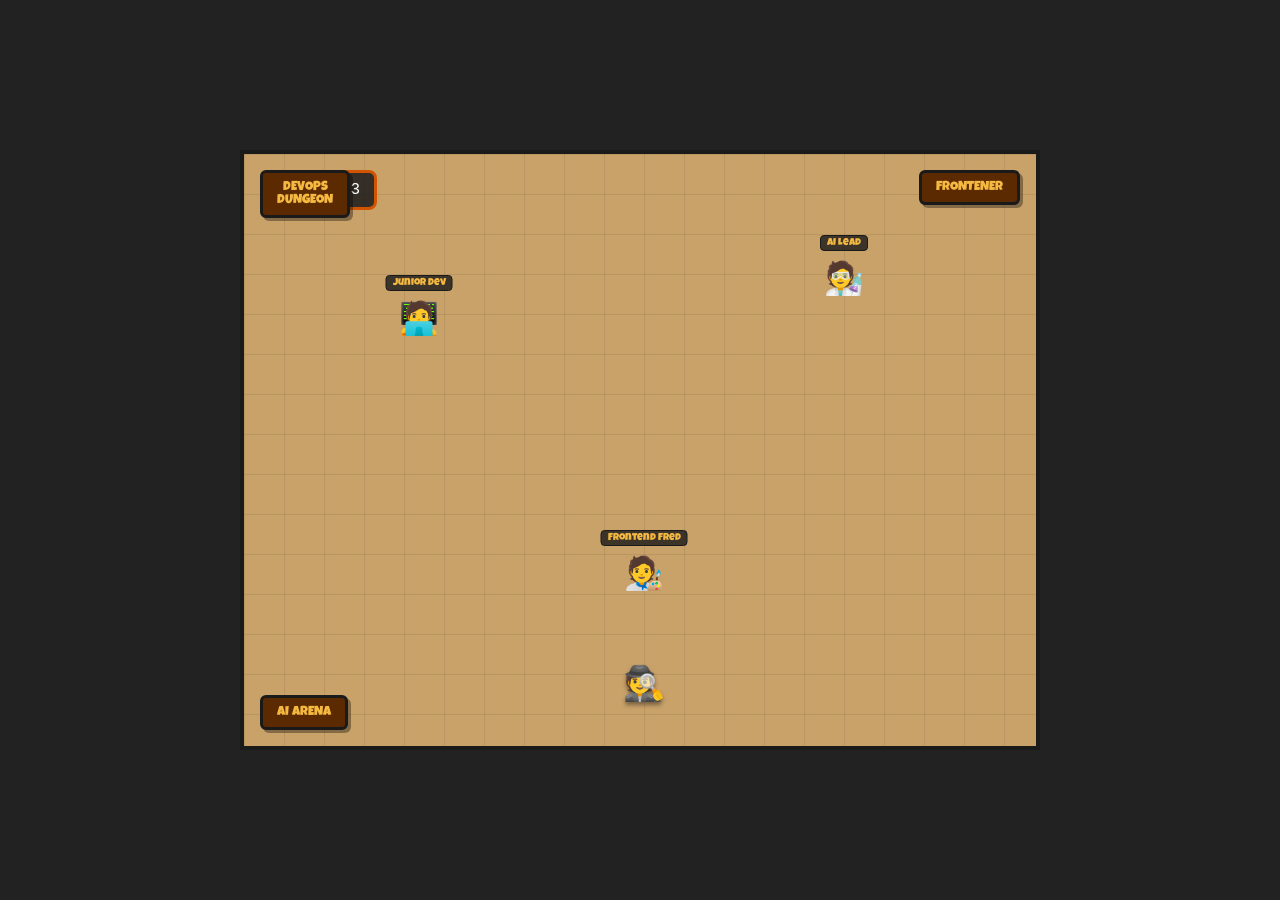
==== game-code.html @ 1d418f5d "game" ====
<!DOCTYPE html>
<html lang="en">
<head>
    <meta charset="UTF-8">
    <meta name="viewport" content="width=device-width, initial-scale=1.0">
    <meta name="robots" content="noindex, nofollow">
    <meta name="googlebot" content="noindex, nofollow">
    <title>Recruitemon - Gotta Hire 'Em All!</title>
    <!-- Using Google Fonts "Luckiest Guy" to match the title screen's game-logo look -->
    <link rel="preconnect" href="https://fonts.googleapis.com">
    <link rel="stylesheet" href="https://fonts.googleapis.com/css2?family=Luckiest+Guy&display=swap">
    <style>
        :root {
            --accent: #d35400;
            --accent-dark: #5c2a00;
            --ink: #1a1a1a;
            --cream: #fff8ec;
            --gold: #f5b942;
        }

        * {
            box-sizing: border-box;
            font-family: 'Courier New', Courier, monospace;
            user-select: none;
        }

        body {
            background-color: #222;
            color: #fff;
            display: flex;
            justify-content: center;
            align-items: center;
            min-height: 100vh;
            margin: 0;
        }

        .hidden {
            display: none !important;
        }

        .pixel-font {
            font-family: 'Luckiest Guy', 'Courier New', Courier, monospace;
        }

        /* ============================= */
        /* WORLD / OVERWORLD (Client/UI) */
        /* ============================= */
        #world-screen {
            width: 800px;
            height: 600px;
            position: relative;
            overflow: hidden;
            border: 4px solid var(--ink);
            background-color: #c9a26a;
            background-image:
                linear-gradient(rgba(0, 0, 0, 0.08) 1px, transparent 1px),
                linear-gradient(90deg, rgba(0, 0, 0, 0.08) 1px, transparent 1px);
            background-size: 40px 40px;
        }

        .booth {
            position: absolute;
            padding: 8px 14px;
            font-size: 13px;
            color: var(--gold);
            background: var(--accent-dark);
            border: 3px solid var(--ink);
            border-radius: 6px;
            text-align: center;
            box-shadow: 3px 3px 0 rgba(0, 0, 0, 0.35);
        }

        #world-hud {
            position: absolute;
            top: 16px;
            left: 16px;
            background: rgba(26, 26, 26, 0.85);
            border: 3px solid var(--accent);
            border-radius: 8px;
            padding: 8px 14px;
            font-size: 16px;
            color: #fff;
        }

        .npc {
            position: absolute;
            width: 48px;
            height: 48px;
            font-size: 32px;
            display: flex;
            align-items: center;
            justify-content: center;
            transform: translate(-50%, -50%);
            transition: opacity 0.3s ease;
        }

        .npc-label {
            position: absolute;
            top: -20px;
            left: 50%;
            transform: translateX(-50%);
            font-size: 10px;
            color: var(--gold);
            background: rgba(26, 26, 26, 0.8);
            border: 1px solid var(--ink);
            padding: 2px 6px;
            border-radius: 4px;
            white-space: nowrap;
        }

        .npc.recruited {
            opacity: 0.25;
        }

        #player {
            position: absolute;
            width: 48px;
            height: 48px;
            font-size: 34px;
            display: flex;
            align-items: center;
            justify-content: center;
            transform: translate(-50%, -50%);
            filter: drop-shadow(0 3px 2px rgba(0, 0, 0, 0.4));
        }

        #interact-prompt {
            position: absolute;
            transform: translate(-50%, -100%);
            background: var(--accent);
            color: #fff;
            border: 2px solid var(--ink);
            border-radius: 6px;
            padding: 4px 10px;
            font-size: 12px;
            white-space: nowrap;
            box-shadow: 2px 2px 0 rgba(0, 0, 0, 0.35);
        }

        /* ================================== */
        /* BATTLE / NEGOTIATION (Client/UI)   */
        /* ================================== */
        #gba-screen {
            width: 800px;
            height: 600px;
            background: linear-gradient(to bottom, #fdf1d6 0%, #fdf1d6 45%, #c9a26a 45%, #a9824f 100%);
            border: 4px solid var(--ink);
            position: relative;
            overflow: hidden;
        }

        .opponent-platform {
            position: absolute;
            top: 130px;
            right: 60px;
            width: 200px;
            height: 50px;
            background: #d9b989;
            border: 3px solid var(--accent-dark);
            border-radius: 50%;
            display: flex;
            justify-content: center;
            align-items: flex-end;
        }
        .opponent-sprite {
            font-size: 76px;
            margin-bottom: 10px;
            filter: drop-shadow(2px 4px 0px rgba(0, 0, 0, 0.2));
        }

        .player-sprite {
            position: absolute;
            bottom: 140px;
            left: 70px;
            font-size: 96px;
            transform: scaleX(-1);
            filter: drop-shadow(-2px 4px 0px rgba(0, 0, 0, 0.3));
        }

        .status-box {
            position: absolute;
            background-color: var(--cream);
            color: var(--ink);
            border: 3px solid var(--ink);
            border-radius: 8px 0px 8px 0px;
            padding: 10px 14px;
            width: 250px;
            box-shadow: 3px 3px 0px rgba(0, 0, 0, 0.35);
        }

        #opponent-status {
            top: 30px;
            left: 30px;
        }

        #player-status {
            bottom: 160px;
            right: 30px;
        }

        .status-header {
            display: flex;
            justify-content: space-between;
            font-weight: bold;
            font-size: 13px;
            margin-bottom: 4px;
        }

        .bar-label {
            font-size: 10px;
            font-weight: bold;
            margin-top: 4px;
        }

        .bar-container {
            background: #d9d0bf;
            height: 10px;
            border-radius: 5px;
            border: 1px solid var(--ink);
            overflow: hidden;
        }

        .bar-fill {
            height: 100%;
            transition: width 0.3s ease;
        }
        .skep-fill { background: #c0392b; width: 100%; }
        .hp-fill { background: #38b000; width: 100%; }
        .budget-fill { background: #0077b6; width: 100%; }

        #panel-container {
            position: absolute;
            bottom: 0;
            left: 0;
            width: 100%;
            height: 130px;
            background: var(--accent-dark);
            border-top: 4px solid var(--accent);
            display: flex;
            padding: 12px;
            gap: 12px;
        }

        #dialogue-box {
            flex: 1.2;
            background: var(--cream);
            color: var(--ink);
            border: 3px solid var(--ink);
            border-radius: 8px;
            padding: 12px;
            font-size: 16px;
            font-weight: bold;
            line-height: 1.4;
        }

        #action-matrix {
            flex: 1;
            display: grid;
            grid-template-columns: 1fr 1fr;
            grid-template-rows: 1fr 1fr;
            gap: 8px;
        }

        .gba-btn {
            border: 3px solid var(--ink);
            border-radius: 8px;
            color: #fff;
            font-family: 'Luckiest Guy', 'Courier New', Courier, monospace;
            font-weight: normal;
            letter-spacing: 0.5px;
            text-shadow: 2px 2px 0 rgba(0, 0, 0, 0.4);
            font-size: 14px;
            cursor: pointer;
            box-shadow: inset -3px -3px 0px 0px rgba(0, 0, 0, 0.3);
        }
        .gba-btn:active {
            box-shadow: inset 3px 3px 0px 0px rgba(0, 0, 0, 0.3);
        }

        .btn-homeoffice { background-color: #c0392b; }
        .btn-fruit { background-color: #f5b942; }
        .btn-coffee { background-color: #38b000; }
        .btn-recruit { background-color: var(--accent); }
    </style>
</head>
<body>

<!-- ============================= -->
<!-- WORLD / OVERWORLD (Client/UI) -->
<!-- ============================= -->
<div id="world-screen">
    <div id="world-hud" class="pixel-font">Hired: <span id="hired-count">0</span> / <span id="hired-total">3</span></div>

    <div class="booth pixel-font" style="top: 16px; left: 16px;">DEVOPS<br>DUNGEON</div>
    <div class="booth pixel-font" style="top: 16px; right: 16px;">FRONTENER</div>
    <div class="booth pixel-font" style="bottom: 16px; left: 16px;">AI ARENA</div>

    <!-- Talents (Data Layer: positions/labels defined in app state below) -->
    <div class="npc" id="npc-jr-dev" style="top: 165px; left: 175px;">
        &#129489;&#8205;&#128187;
        <span class="npc-label pixel-font">Junior Dev</span>
    </div>
    <div class="npc" id="npc-ai-lead" style="top: 125px; left: 600px;">
        &#129489;&#8205;&#128300;
        <span class="npc-label pixel-font">AI Lead</span>
    </div>
    <div class="npc" id="npc-frontend-fred" style="top: 420px; left: 400px;">
        &#129489;&#8205;&#127912;
        <span class="npc-label pixel-font">Frontend Fred</span>
    </div>

    <div id="interact-prompt" class="hidden pixel-font">Press SPACE to talk</div>

    <div id="player">&#128373;&#65039;</div>
</div>

<!-- ============================= -->
<!-- BATTLE / NEGOTIATION (Client/UI) -->
<!-- ============================= -->
<div id="gba-screen" class="hidden">
    <!-- Opponent (Top-Right) -->
    <div id="opponent-status" class="status-box">
        <div class="status-header pixel-font">
            <span id="cand-name">JUNIOR DEV</span>
            <span>&#9792; Lv.17</span>
        </div>
        <div class="bar-label">SKEPTICISM</div>
        <div class="bar-container">
            <div id="skep-bar" class="bar-fill skep-fill"></div>
        </div>
    </div>

    <div class="opponent-platform">
        <div class="opponent-sprite" id="opponent-sprite">&#129489;&#8205;&#128187;</div>
    </div>

    <!-- Recruiter (Bottom-Left) -->
    <div class="player-sprite">&#128100;&#128188;</div>

    <div id="player-status" class="status-box">
        <div class="status-header pixel-font">
            <span>RECRUITER ANNA</span>
            <span>&#9794; Lv.42</span>
        </div>
        <div class="bar-label">HP (ENERGY): <span id="hp-text">100/100</span></div>
        <div class="bar-container">
            <div id="hp-bar" class="bar-fill hp-fill"></div>
        </div>
        <div class="bar-label" style="margin-top:2px;">BUDGET: $<span id="budget-text">1000</span></div>
        <div class="bar-container">
            <div id="budget-bar" class="bar-fill budget-fill"></div>
        </div>
    </div>

    <!-- Bottom Action Controls -->
    <div id="panel-container">
        <div id="dialogue-box">
            What will<br>Recruiter Anna do?
        </div>
        <div id="action-matrix">
            <button class="gba-btn btn-homeoffice" onclick="playMove('homeoffice')">HOMEOFFICE</button>
            <button class="gba-btn btn-fruit" onclick="playMove('fruit')">FRUIT BASKET</button>
            <button class="gba-btn btn-coffee" onclick="playMove('coffee')">COFFEE</button>
            <button class="gba-btn btn-recruit" onclick="playMove('recruit')">PITCH JOB</button>
        </div>
    </div>
</div>

<script>
    // ================================
    // Data Layer: talents on the map
    // ================================
    const npcs = [
        { id: 'npc-jr-dev', name: 'Junior Dev', x: 175, y: 165, recruited: false },
        { id: 'npc-ai-lead', name: 'AI Lead', x: 600, y: 125, recruited: false },
        { id: 'npc-frontend-fred', name: 'Frontend Fred', x: 400, y: 420, recruited: false },
    ];
    let hiredCount = 0;
    document.getElementById('hired-total').textContent = npcs.length;

    // ================================
    // Logic/Middleware: overworld movement
    // ================================
    const WORLD_W = 800;
    const WORLD_H = 600;
    const PLAYER_HALF = 24;
    const SPEED = 4;
    const INTERACT_RANGE = 60;

    const worldScreen = document.getElementById('world-screen');
    const gbaScreen = document.getElementById('gba-screen');
    const playerEl = document.getElementById('player');
    const promptEl = document.getElementById('interact-prompt');

    const player = { x: WORLD_W / 2, y: WORLD_H - 70 };
    const keys = new Set();
    let currentTarget = null;
    let inBattle = false;

    const MOVE_KEYS = ['w', 'a', 's', 'd', 'arrowup', 'arrowdown', 'arrowleft', 'arrowright', ' '];

    window.addEventListener('keydown', (e) => {
        const key = e.key.toLowerCase();
        if (MOVE_KEYS.includes(key)) e.preventDefault();
        if (inBattle) return;

        if (key === ' ') {
            if (currentTarget) startBattle(currentTarget);
            return;
        }
        keys.add(key);
    });

    window.addEventListener('keyup', (e) => {
        keys.delete(e.key.toLowerCase());
    });

    function findNearbyNpc() {
        let closest = null;
        let closestDist = INTERACT_RANGE;
        for (const npc of npcs) {
            if (npc.recruited) continue;
            const dist = Math.hypot(player.x - npc.x, player.y - npc.y);
            if (dist < closestDist) {
                closest = npc;
                closestDist = dist;
            }
        }
        return closest;
    }

    function updateWorld() {
        if (!inBattle) {
            let dx = 0;
            let dy = 0;
            if (keys.has('w') || keys.has('arrowup')) dy -= 1;
            if (keys.has('s') || keys.has('arrowdown')) dy += 1;
            if (keys.has('a') || keys.has('arrowleft')) dx -= 1;
            if (keys.has('d') || keys.has('arrowright')) dx += 1;

            if (dx !== 0 || dy !== 0) {
                const len = Math.hypot(dx, dy);
                player.x += (dx / len) * SPEED;
                player.y += (dy / len) * SPEED;
                player.x = Math.max(PLAYER_HALF, Math.min(WORLD_W - PLAYER_HALF, player.x));
                player.y = Math.max(PLAYER_HALF, Math.min(WORLD_H - PLAYER_HALF, player.y));
            }

            playerEl.style.left = player.x + 'px';
            playerEl.style.top = player.y + 'px';

            currentTarget = findNearbyNpc();
            if (currentTarget) {
                promptEl.classList.remove('hidden');
                promptEl.style.left = currentTarget.x + 'px';
                promptEl.style.top = (currentTarget.y - 28) + 'px';
            } else {
                promptEl.classList.add('hidden');
            }
        }

        requestAnimationFrame(updateWorld);
    }
    requestAnimationFrame(updateWorld);

    // ================================
    // Logic/Middleware: negotiation ("battle") screen
    // ================================
    const state = {
        energy: 100,
        budget: 1000,
        skepticism: 100
    };
    let activeNpc = null;

    function startBattle(npc) {
        inBattle = true;
        activeNpc = npc;
        state.energy = 100;
        state.budget = 1000;
        state.skepticism = 100;

        document.getElementById('cand-name').textContent = npc.name.toUpperCase();
        document.getElementById('dialogue-box').innerHTML = `${npc.name} looks interested...<br>What will Recruiter Anna do?`;
        updateUI();

        worldScreen.classList.add('hidden');
        gbaScreen.classList.remove('hidden');
    }

    function endBattle(recruited) {
        inBattle = false;
        if (recruited && activeNpc) {
            activeNpc.recruited = true;
            document.getElementById(activeNpc.id).classList.add('recruited');
            hiredCount += 1;
            document.getElementById('hired-count').textContent = hiredCount;
        }
        activeNpc = null;
        currentTarget = null;
        promptEl.classList.add('hidden');

        gbaScreen.classList.add('hidden');
        worldScreen.classList.remove('hidden');
    }

    function updateUI() {
        document.getElementById('skep-bar').style.width = state.skepticism + '%';
        document.getElementById('hp-bar').style.width = state.energy + '%';
        document.getElementById('hp-text').innerText = `${state.energy}/100`;
        document.getElementById('budget-bar').style.width = (state.budget / 10) + '%';
        document.getElementById('budget-text').innerText = state.budget;
    }

    function playMove(move) {
        const dialog = document.getElementById('dialogue-box');
        const name = activeNpc ? activeNpc.name : 'Junior Dev';

        if (move === 'homeoffice' && state.budget >= 100) {
            state.budget -= 100;
            state.skepticism = Math.max(0, state.skepticism - 25);
            dialog.innerHTML = "Offered Homeoffice!<br>Skepticism fell!";
        } else if (move === 'fruit' && state.budget >= 50) {
            state.budget -= 50;
            state.skepticism = Math.max(0, state.skepticism - 10);
            dialog.innerHTML = "Threw Fruit Basket!<br>Candidate confused!";
        } else if (move === 'coffee' && state.budget >= 25) {
            state.budget -= 25;
            state.energy = Math.min(100, state.energy + 20);
            dialog.innerHTML = "Drank Espresso!<br>Energy restored!";
        } else if (move === 'recruit') {
            if (state.skepticism <= 35) {
                dialog.innerHTML = `Gotcha!<br>${name} was hired!`;
                updateUI();
                setTimeout(() => endBattle(true), 1400);
                return;
            } else {
                dialog.innerHTML = "Too skeptical!<br>Lower skepticism first!";
            }
        } else {
            dialog.innerHTML = "Not enough<br>Budget remaining!";
        }

        updateUI();
    }
</script>
</body>
</html>
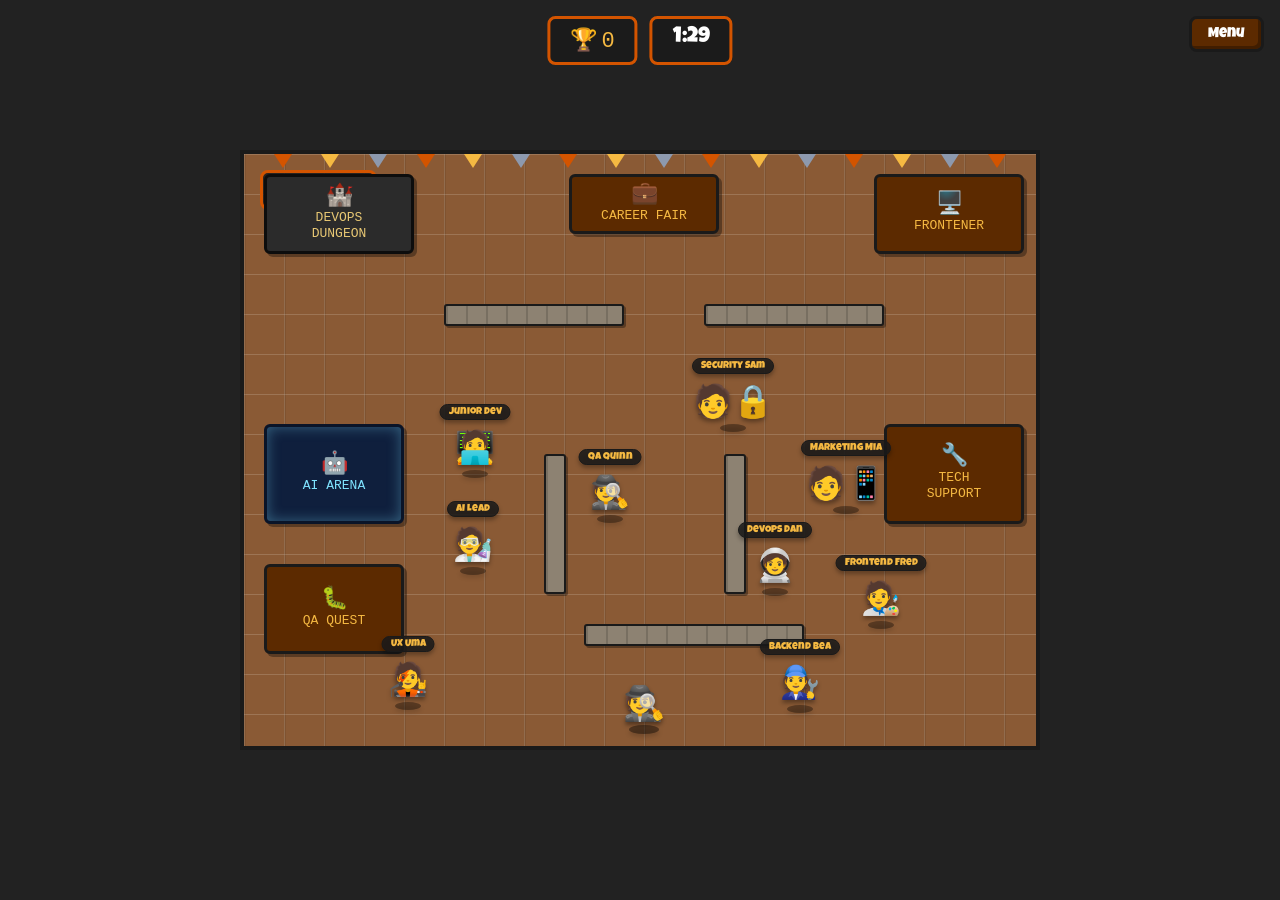
==== commit 117f04ce: "gameplay" ====
--- a/game-code.html
+++ b/game-code.html
@@ -51,17 +51,24 @@
             position: relative;
             overflow: hidden;
             border: 4px solid var(--ink);
-            background-color: #c9a26a;
+            background-color: #8a5a35;
             background-image:
-                linear-gradient(rgba(0, 0, 0, 0.08) 1px, transparent 1px),
-                linear-gradient(90deg, rgba(0, 0, 0, 0.08) 1px, transparent 1px);
-            background-size: 40px 40px;
+                repeating-linear-gradient(90deg, rgba(0, 0, 0, 0.08) 0, rgba(0, 0, 0, 0.08) 2px, transparent 2px, transparent 40px),
+                linear-gradient(rgba(255, 255, 255, 0.16) 1px, transparent 1px),
+                linear-gradient(90deg, rgba(255, 255, 255, 0.16) 1px, transparent 1px);
+            background-size: 40px 40px, 40px 40px, 40px 40px;
         }
 
         .booth {
             position: absolute;
-            padding: 8px 14px;
+            display: flex;
+            flex-direction: column;
+            align-items: center;
+            justify-content: center;
+            gap: 2px;
+            padding: 8px 10px;
             font-size: 13px;
+            line-height: 1.2;
             color: var(--gold);
             background: var(--accent-dark);
             border: 3px solid var(--ink);
@@ -69,6 +76,67 @@
             text-align: center;
             box-shadow: 3px 3px 0 rgba(0, 0, 0, 0.35);
         }
+
+        .booth .booth-icon {
+            font-size: 22px;
+            line-height: 1;
+        }
+
+        /* Themed booth palettes, echoing the reference art's distinct "zones" */
+        .booth.theme-devops {
+            background: #2b2b2b;
+            border-color: #0d0d0d;
+            color: #e8c874;
+        }
+
+        .booth.theme-ai {
+            background: #0f1f3d;
+            border-color: #0a1428;
+            color: #7fe3ff;
+            box-shadow: 3px 3px 0 rgba(0, 0, 0, 0.35), 0 0 14px rgba(127, 227, 255, 0.35) inset;
+        }
+
+        .booth.theme-frontend {
+            background: #efe6d8;
+            border-color: var(--ink);
+            color: #5c2a00;
+        }
+
+        .wall {
+            position: absolute;
+            background: #8d8272;
+            background-image: repeating-linear-gradient(
+                90deg,
+                rgba(0, 0, 0, 0.15) 0,
+                rgba(0, 0, 0, 0.15) 2px,
+                transparent 2px,
+                transparent 20px
+            );
+            border: 2px solid var(--ink);
+            border-radius: 3px;
+            box-shadow: 2px 2px 0 rgba(0, 0, 0, 0.35);
+        }
+
+        .banner-row {
+            position: absolute;
+            top: 0;
+            left: 0;
+            width: 100%;
+            height: 14px;
+            display: flex;
+            justify-content: space-evenly;
+            pointer-events: none;
+        }
+
+        .pennant {
+            width: 0;
+            height: 0;
+            border-left: 9px solid transparent;
+            border-right: 9px solid transparent;
+            border-top: 14px solid var(--accent);
+        }
+        .pennant:nth-child(3n+2) { border-top-color: var(--gold); }
+        .pennant:nth-child(3n) { border-top-color: #8d99ae; }
 
         #world-hud {
             position: absolute;
@@ -82,6 +150,87 @@
             color: #fff;
         }
 
+        .top-hud {
+            position: fixed;
+            top: 16px;
+            left: 50%;
+            transform: translateX(-50%);
+            display: flex;
+            gap: 12px;
+            z-index: 10;
+        }
+
+        .hud-badge {
+            background: rgba(26, 26, 26, 0.85);
+            border: 3px solid var(--accent);
+            border-radius: 8px;
+            padding: 8px 20px;
+            font-size: 22px;
+            color: #fff;
+            white-space: nowrap;
+        }
+
+        #score-badge {
+            color: var(--gold);
+        }
+
+        #world-timer.time-low {
+            border-color: #c0392b;
+            color: #ff8a80;
+        }
+
+        #time-up-overlay {
+            position: fixed;
+            inset: 0;
+            display: flex;
+            flex-direction: column;
+            align-items: center;
+            justify-content: center;
+            background: rgba(0, 0, 0, 0.75);
+            color: #fff;
+            text-align: center;
+            z-index: 20;
+        }
+
+        #time-up-overlay .headline {
+            font-size: 42px;
+            color: var(--gold);
+            text-shadow: 3px 3px 0 #000;
+        }
+
+        #time-up-overlay .score-line {
+            font-size: 20px;
+            margin: 16px 0 24px;
+        }
+
+        #time-up-overlay .overlay-actions {
+            display: flex;
+            gap: 14px;
+        }
+
+        #menu-btn {
+            position: fixed;
+            top: 16px;
+            right: 16px;
+            background: var(--accent-dark);
+            color: #fff;
+            border: 3px solid var(--ink);
+            border-radius: 8px;
+            padding: 8px 16px;
+            font-size: 14px;
+            cursor: pointer;
+            box-shadow: inset -3px -3px 0px 0px rgba(0, 0, 0, 0.3);
+            z-index: 10;
+        }
+        #menu-btn:active {
+            box-shadow: inset 3px 3px 0px 0px rgba(0, 0, 0, 0.3);
+        }
+
+        @keyframes idle-bob {
+            0%, 100% { transform: translate(-50%, -50%) translateY(0); }
+            50% { transform: translate(-50%, -50%) translateY(-4px); }
+        }
+
         .npc {
             position: absolute;
             width: 48px;
@@ -92,6 +241,21 @@
             justify-content: center;
             transform: translate(-50%, -50%);
             transition: opacity 0.3s ease;
+            animation: idle-bob 1.6s ease-in-out infinite;
+            filter: drop-shadow(0 3px 2px rgba(0, 0, 0, 0.35));
+        }
+
+        .npc::after {
+            content: '';
+            position: absolute;
+            bottom: -6px;
+            left: 50%;
+            width: 26px;
+            height: 8px;
+            background: rgba(0, 0, 0, 0.35);
+            border-radius: 50%;
+            transform: translateX(-50%);
+            z-index: -1;
         }
 
         .npc-label {
@@ -101,15 +265,17 @@
             transform: translateX(-50%);
             font-size: 10px;
             color: var(--gold);
-            background: rgba(26, 26, 26, 0.8);
+            background: rgba(26, 26, 26, 0.85);
             border: 1px solid var(--ink);
-            padding: 2px 6px;
-            border-radius: 4px;
+            padding: 2px 8px;
+            border-radius: 10px;
             white-space: nowrap;
         }
 
-        .npc.recruited {
+        .npc.recruited,
+        .npc.rejected {
             opacity: 0.25;
+            animation: none;
         }
 
         #player {
@@ -122,6 +288,20 @@
             justify-content: center;
             transform: translate(-50%, -50%);
             filter: drop-shadow(0 3px 2px rgba(0, 0, 0, 0.4));
+            animation: idle-bob 1.2s ease-in-out infinite;
+        }
+
+        #player::after {
+            content: '';
+            position: absolute;
+            bottom: -6px;
+            left: 50%;
+            width: 30px;
+            height: 9px;
+            background: rgba(0, 0, 0, 0.4);
+            border-radius: 50%;
+            transform: translateX(-50%);
+            z-index: -1;
         }
 
         #interact-prompt {
@@ -170,9 +350,9 @@
 
         .player-sprite {
             position: absolute;
-            bottom: 140px;
+            bottom: 220px;
             left: 70px;
-            font-size: 96px;
+            font-size: 80px;
             transform: scaleX(-1);
             filter: drop-shadow(-2px 4px 0px rgba(0, 0, 0, 0.3));
         }
@@ -194,7 +374,7 @@
         }
 
         #player-status {
-            bottom: 160px;
+            bottom: 230px;
             right: 30px;
         }
 
@@ -210,6 +390,12 @@
             font-size: 10px;
             font-weight: bold;
             margin-top: 4px;
+        }
+
+        .cand-meta {
+            font-size: 10px;
+            margin-top: 6px;
+            color: #5c2a00;
         }
 
         .bar-container {
@@ -224,7 +410,7 @@
             height: 100%;
             transition: width 0.3s ease;
         }
-        .skep-fill { background: #c0392b; width: 100%; }
+        .interest-fill { background: #2a9d8f; width: 40%; }
         .hp-fill { background: #38b000; width: 100%; }
         .budget-fill { background: #0077b6; width: 100%; }
 
@@ -233,12 +419,20 @@
             bottom: 0;
             left: 0;
             width: 100%;
-            height: 130px;
+            height: 210px;
             background: var(--accent-dark);
             border-top: 4px solid var(--accent);
             display: flex;
+            flex-direction: column;
             padding: 12px;
+            gap: 10px;
+        }
+
+        .panel-top {
+            flex: 1;
+            display: flex;
             gap: 12px;
+            min-height: 0;
         }
 
         #dialogue-box {
@@ -248,17 +442,29 @@
             border: 3px solid var(--ink);
             border-radius: 8px;
             padding: 12px;
-            font-size: 16px;
+            font-size: 15px;
             font-weight: bold;
-            line-height: 1.4;
+            line-height: 1.35;
+            overflow-y: auto;
         }
 
         #action-matrix {
             flex: 1;
             display: grid;
             grid-template-columns: 1fr 1fr;
-            grid-template-rows: 1fr 1fr;
-            gap: 8px;
+            grid-template-rows: repeat(3, 1fr);
+            gap: 6px;
+        }
+
+        .decision-row {
+            display: flex;
+            gap: 10px;
+            height: 44px;
+        }
+
+        .decision-row .gba-btn {
+            flex: 1;
+            font-size: 16px;
         }
 
         .gba-btn {
@@ -269,7 +475,7 @@
             font-weight: normal;
             letter-spacing: 0.5px;
             text-shadow: 2px 2px 0 rgba(0, 0, 0, 0.4);
-            font-size: 14px;
+            font-size: 13px;
             cursor: pointer;
             box-shadow: inset -3px -3px 0px 0px rgba(0, 0, 0, 0.3);
         }
@@ -277,37 +483,43 @@
             box-shadow: inset 3px 3px 0px 0px rgba(0, 0, 0, 0.3);
         }
 
+        .gba-btn:disabled {
+            opacity: 0.4;
+            cursor: not-allowed;
+            box-shadow: none;
+        }
+
         .btn-homeoffice { background-color: #c0392b; }
         .btn-fruit { background-color: #f5b942; }
-        .btn-coffee { background-color: #38b000; }
-        .btn-recruit { background-color: var(--accent); }
+        .btn-coffee { background-color: #6d4c2f; }
+        .btn-salary { background-color: #0077b6; }
+        .btn-car { background-color: #6a4caf; grid-column: span 2; }
+        .btn-run { background-color: #555; }
+        .btn-pitch { background-color: var(--accent); }
     </style>
 </head>
 <body>
+
+<!-- Always-visible HUD, sits above whichever screen is active -->
+<div class="top-hud">
+    <div id="score-badge" class="hud-badge pixel-font">&#127942; <span id="score-value">0</span></div>
+    <div id="world-timer" class="hud-badge pixel-font">1:30</div>
+</div>
+<button id="menu-btn" class="pixel-font" onclick="location.href='index.html'">Menu</button>
 
 <!-- ============================= -->
 <!-- WORLD / OVERWORLD (Client/UI) -->
 <!-- ============================= -->
 <div id="world-screen">
-    <div id="world-hud" class="pixel-font">Hired: <span id="hired-count">0</span> / <span id="hired-total">3</span></div>
-
-    <div class="booth pixel-font" style="top: 16px; left: 16px;">DEVOPS<br>DUNGEON</div>
-    <div class="booth pixel-font" style="top: 16px; right: 16px;">FRONTENER</div>
-    <div class="booth pixel-font" style="bottom: 16px; left: 16px;">AI ARENA</div>
-
-    <!-- Talents (Data Layer: positions/labels defined in app state below) -->
-    <div class="npc" id="npc-jr-dev" style="top: 165px; left: 175px;">
-        &#129489;&#8205;&#128187;
-        <span class="npc-label pixel-font">Junior Dev</span>
-    </div>
-    <div class="npc" id="npc-ai-lead" style="top: 125px; left: 600px;">
-        &#129489;&#8205;&#128300;
-        <span class="npc-label pixel-font">AI Lead</span>
-    </div>
-    <div class="npc" id="npc-frontend-fred" style="top: 420px; left: 400px;">
-        &#129489;&#8205;&#127912;
-        <span class="npc-label pixel-font">Frontend Fred</span>
-    </div>
+    <div class="banner-row" id="banner-row"></div>
+
+    <div id="world-hud" class="pixel-font">Hired: <span id="hired-count">0</span> / <span id="hired-total">0</span></div>
+
+    <!-- Booths are rendered by JS from the BOOTHS data below, and double as walls -->
+    <div id="booth-layer"></div>
+
+    <!-- Talents are rendered by JS from the TALENT_POOL data below, at random spots -->
+    <div id="npc-layer"></div>
 
     <div id="interact-prompt" class="hidden pixel-font">Press SPACE to talk</div>
 
@@ -322,12 +534,13 @@
     <div id="opponent-status" class="status-box">
         <div class="status-header pixel-font">
             <span id="cand-name">JUNIOR DEV</span>
-            <span>&#9792; Lv.17</span>
+            <span id="cand-level">Lv.3 &middot; Junior Specialist</span>
         </div>
-        <div class="bar-label">SKEPTICISM</div>
+        <div class="bar-label">INTEREST: <span id="interest-text">40%</span></div>
         <div class="bar-container">
-            <div id="skep-bar" class="bar-fill skep-fill"></div>
+            <div id="interest-bar" class="bar-fill interest-fill"></div>
         </div>
+        <div class="cand-meta" id="cand-meta">Wants $80k &middot; Talent 70&#9733; &middot; Attacks left: 3</div>
     </div>
 
     <div class="opponent-platform">
@@ -339,14 +552,14 @@
 
     <div id="player-status" class="status-box">
         <div class="status-header pixel-font">
-            <span>RECRUITER ANNA</span>
-            <span>&#9794; Lv.42</span>
+            <span id="recruiter-name">RECRUITER ANNA</span>
+            <span id="recruiter-level">&#9794; Lv.1</span>
         </div>
-        <div class="bar-label">HP (ENERGY): <span id="hp-text">100/100</span></div>
+        <div class="bar-label">ENERGY: <span id="hp-text">100/100</span></div>
         <div class="bar-container">
             <div id="hp-bar" class="bar-fill hp-fill"></div>
         </div>
-        <div class="bar-label" style="margin-top:2px;">BUDGET: $<span id="budget-text">1000</span></div>
+        <div class="bar-label" style="margin-top:2px;">BUDGET: $<span id="budget-text">300</span>k</div>
         <div class="bar-container">
             <div id="budget-bar" class="bar-fill budget-fill"></div>
         </div>
@@ -354,36 +567,251 @@
 
     <!-- Bottom Action Controls -->
     <div id="panel-container">
-        <div id="dialogue-box">
-            What will<br>Recruiter Anna do?
+        <div class="panel-top">
+            <div id="dialogue-box">
+                What will<br>Recruiter Anna do?
+            </div>
+            <div id="action-matrix">
+                <button class="gba-btn btn-fruit" id="btn-fruit" onclick="playMove('fruit')">FRUIT BASKET</button>
+                <button class="gba-btn btn-homeoffice" id="btn-homeoffice" onclick="playMove('homeoffice')">HOME-OFFICE</button>
+                <button class="gba-btn btn-coffee" id="btn-coffee" onclick="playMove('coffee')">COFFEE</button>
+                <button class="gba-btn btn-salary" id="btn-salary" onclick="playMove('salary')">SALARY +</button>
+                <button class="gba-btn btn-car" id="btn-car" onclick="playMove('car')" style="visibility: hidden;">COMPANY CAR</button>
+            </div>
         </div>
-        <div id="action-matrix">
-            <button class="gba-btn btn-homeoffice" onclick="playMove('homeoffice')">HOMEOFFICE</button>
-            <button class="gba-btn btn-fruit" onclick="playMove('fruit')">FRUIT BASKET</button>
-            <button class="gba-btn btn-coffee" onclick="playMove('coffee')">COFFEE</button>
-            <button class="gba-btn btn-recruit" onclick="playMove('recruit')">PITCH JOB</button>
+        <div class="decision-row">
+            <button class="gba-btn btn-run pixel-font" id="btn-run" onclick="runAway()">&#127939; RUN</button>
+            <button class="gba-btn btn-pitch pixel-font" id="btn-pitch" onclick="pitchJob()">&#129309; PITCH JOB</button>
         </div>
     </div>
 </div>
 
 <script>
     // ================================
-    // Data Layer: talents on the map
+    // Data Layer: player identity & shared leaderboard (localStorage)
     // ================================
-    const npcs = [
-        { id: 'npc-jr-dev', name: 'Junior Dev', x: 175, y: 165, recruited: false },
-        { id: 'npc-ai-lead', name: 'AI Lead', x: 600, y: 125, recruited: false },
-        { id: 'npc-frontend-fred', name: 'Frontend Fred', x: 400, y: 420, recruited: false },
-    ];
-    let hiredCount = 0;
-    document.getElementById('hired-total').textContent = npcs.length;
+    const SCORES_KEY = 'recruitemon_scores';
+    const PLAYER_NAME_KEY = 'recruitemon_playername';
+    const MAX_LEADERBOARD_ENTRIES = 10;
+
+    const urlParams = new URLSearchParams(window.location.search);
+    const playerName = urlParams.get('name') || localStorage.getItem(PLAYER_NAME_KEY) || 'Recruiter';
+
+    function saveScore(name, score) {
+        let scores = [];
+        try {
+            const raw = JSON.parse(localStorage.getItem(SCORES_KEY));
+            if (Array.isArray(raw)) scores = raw;
+        } catch (e) {
+            scores = [];
+        }
+
+        scores.push({ name, score, date: Date.now() });
+        scores.sort((a, b) => b.score - a.score);
+        scores = scores.slice(0, MAX_LEADERBOARD_ENTRIES);
+
+        localStorage.setItem(SCORES_KEY, JSON.stringify(scores));
+    }
 
     // ================================
-    // Logic/Middleware: overworld movement
+    // Data Layer: map layout & talent pool
     // ================================
     const WORLD_W = 800;
     const WORLD_H = 600;
     const PLAYER_HALF = 24;
+
+    // Booths double as decoration and as walls the player collides with,
+    // turning the map into an aisle layout instead of an empty square.
+    const BOOTHS = [
+        { label: 'DEVOPS<br>DUNGEON', icon: '&#127984;', theme: 'theme-devops', x: 20, y: 20, w: 150, h: 80 },
+        { label: 'CAREER FAIR', icon: '&#128188;', theme: '', x: 325, y: 20, w: 150, h: 60 },
+        { label: 'FRONTENER', icon: '&#128421;&#65039;', theme: '', x: 630, y: 20, w: 150, h: 80 },
+        { label: 'AI ARENA', icon: '&#129302;', theme: 'theme-ai', x: 20, y: 270, w: 140, h: 100 },
+        { label: 'TECH<br>SUPPORT', icon: '&#128295;', theme: '', x: 640, y: 270, w: 140, h: 100 },
+        { label: 'QA QUEST', icon: '&#128027;', theme: '', x: 20, y: 410, w: 140, h: 90 },
+    ];
+
+    // Plain corridor walls (no label) that carve the open floor into a maze
+    // instead of one big walkable square.
+    const WALLS = [
+        { x: 200, y: 150, w: 180, h: 22 },
+        { x: 460, y: 150, w: 180, h: 22 },
+        { x: 300, y: 300, w: 22, h: 140 },
+        { x: 480, y: 300, w: 22, h: 140 },
+        { x: 340, y: 470, w: 220, h: 22 },
+    ];
+
+    const OBSTACLES = BOOTHS.concat(WALLS);
+
+    const TALENT_POOL = [
+        { name: 'Junior Dev', emoji: '&#129489;&#8205;&#128187;' },
+        { name: 'AI Lead', emoji: '&#129489;&#8205;&#128300;' },
+        { name: 'Frontend Fred', emoji: '&#129489;&#8205;&#127912;' },
+        { name: 'Backend Bea', emoji: '&#129489;&#8205;&#128295;' },
+        { name: 'DevOps Dan', emoji: '&#129489;&#8205;&#128640;' },
+        { name: 'QA Quinn', emoji: '&#128373;&#65039;' },
+        { name: 'PM Priya', emoji: '&#129489;&#8205;&#128188;' },
+        { name: 'UX Uma', emoji: '&#129489;&#8205;&#127908;' },
+        { name: 'Data Dana', emoji: '&#129489;&#8205;&#128202;' },
+        { name: 'Security Sam', emoji: '&#129489;&#8205;&#128274;' },
+        { name: 'Marketing Mia', emoji: '&#129489;&#8205;&#128241;' },
+        { name: 'Sales Sean', emoji: '&#129489;&#8205;&#128188;' },
+    ];
+
+    const NPC_COUNT = 9;
+    const NPC_RADIUS = 24;
+    const MIN_NPC_DIST = 80;
+    const PLAYER_SPAWN = { x: WORLD_W / 2, y: WORLD_H - 50 };
+
+    function rectExpanded(rect, margin) {
+        return {
+            x: rect.x - margin,
+            y: rect.y - margin,
+            w: rect.w + margin * 2,
+            h: rect.h + margin * 2,
+        };
+    }
+
+    function pointInRect(x, y, rect) {
+        return x >= rect.x && x <= rect.x + rect.w && y >= rect.y && y <= rect.y + rect.h;
+    }
+
+    function isInsideAnyBooth(x, y, margin) {
+        return OBSTACLES.some((obstacle) => pointInRect(x, y, rectExpanded(obstacle, margin)));
+    }
+
+    function pickRandomSpot(placed) {
+        for (let attempt = 0; attempt < 200; attempt++) {
+            const x = 50 + Math.random() * (WORLD_W - 100);
+            const y = 110 + Math.random() * (WORLD_H - 170);
+
+            if (isInsideAnyBooth(x, y, NPC_RADIUS)) continue;
+            if (Math.hypot(x - PLAYER_SPAWN.x, y - PLAYER_SPAWN.y) < MIN_NPC_DIST) continue;
+            if (placed.some((p) => Math.hypot(x - p.x, y - p.y) < MIN_NPC_DIST)) continue;
+
+            return { x, y };
+        }
+        // Fallback if the map is too crowded to find a free spot
+        return { x: WORLD_W / 2, y: WORLD_H / 2 };
+    }
+
+    function shuffle(array) {
+        const copy = array.slice();
+        for (let i = copy.length - 1; i > 0; i--) {
+            const j = Math.floor(Math.random() * (i + 1));
+            [copy[i], copy[j]] = [copy[j], copy[i]];
+        }
+        return copy;
+    }
+
+    function randInt(min, max) {
+        return Math.floor(min + Math.random() * (max - min + 1));
+    }
+
+    function randRange(min, max) {
+        return min + Math.random() * (max - min);
+    }
+
+    function levelTitle(levelNum) {
+        if (levelNum <= 3) return 'Junior Specialist';
+        if (levelNum === 4) return 'Specialist';
+        return 'Senior Specialist';
+    }
+
+    // Randomly place a fresh set of talents every time the game loads, each with
+    // their own negotiation stats (level, salary expectation, interest, talent value)
+    const chosenTalents = shuffle(TALENT_POOL).slice(0, NPC_COUNT);
+    const placedSpots = [];
+    const npcs = chosenTalents.map((talent, i) => {
+        const spot = pickRandomSpot(placedSpots);
+        placedSpots.push(spot);
+
+        const levelNum = randInt(3, 6);
+        return {
+            id: 'npc-' + i,
+            name: talent.name,
+            emoji: talent.emoji,
+            x: spot.x,
+            y: spot.y,
+            recruited: false,
+            rejected: false,
+
+            // Negotiation stats
+            levelNum,
+            levelTitle: levelTitle(levelNum),
+            interest: randInt(10, 60),
+            salaryExpectation: [60, 70, 80, 90, 100][randInt(0, 4)],
+            offeredSalary: 50,
+            baseTalent: randInt(55, 95),
+            hireThreshold: 55 + (levelNum - 3) * 8,
+            attacksUsed: 0,
+            aggression: 0,
+            affinities: {
+                fruit: randRange(0.6, 1.4),
+                homeoffice: Math.random() < 0.3 ? 0 : randRange(0.8, 1.6),
+                coffee: randRange(0.6, 1.4),
+                car: randRange(0.6, 1.5),
+            },
+        };
+    });
+
+    const boothLayer = document.getElementById('booth-layer');
+    BOOTHS.forEach((booth) => {
+        const el = document.createElement('div');
+        el.className = 'booth pixel-font' + (booth.theme ? ' ' + booth.theme : '');
+        el.style.left = booth.x + 'px';
+        el.style.top = booth.y + 'px';
+        el.style.width = booth.w + 'px';
+        el.style.height = booth.h + 'px';
+        el.innerHTML = `<span class="booth-icon">${booth.icon}</span><span>${booth.label}</span>`;
+        boothLayer.appendChild(el);
+    });
+
+    WALLS.forEach((wall) => {
+        const el = document.createElement('div');
+        el.className = 'wall';
+        el.style.left = wall.x + 'px';
+        el.style.top = wall.y + 'px';
+        el.style.width = wall.w + 'px';
+        el.style.height = wall.h + 'px';
+        boothLayer.appendChild(el);
+    });
+
+    const bannerRow = document.getElementById('banner-row');
+    for (let i = 0; i < 16; i++) {
+        const flag = document.createElement('div');
+        flag.className = 'pennant';
+        bannerRow.appendChild(flag);
+    }
+
+    const npcLayer = document.getElementById('npc-layer');
+    npcs.forEach((npc) => {
+        const el = document.createElement('div');
+        el.className = 'npc';
+        el.id = npc.id;
+        el.style.left = npc.x + 'px';
+        el.style.top = npc.y + 'px';
+        el.innerHTML = `${npc.emoji}<span class="npc-label pixel-font">${npc.name}</span>`;
+        npcLayer.appendChild(el);
+    });
+
+    let hiredCount = 0;
+    document.getElementById('hired-total').textContent = npcs.length;
+
+    // ================================
+    // Data Layer: recruiter state (persists across the whole round, not per-candidate)
+    // ================================
+    const recruiter = {
+        energy: 100,
+        budget: 300,
+        maxBudget: 300,
+        level: 1,
+        totalScore: 0,
+    };
+
+    // ================================
+    // Logic/Middleware: overworld movement
+    // ================================
     const SPEED = 4;
     const INTERACT_RANGE = 60;
 
@@ -392,10 +820,66 @@
     const playerEl = document.getElementById('player');
     const promptEl = document.getElementById('interact-prompt');
 
-    const player = { x: WORLD_W / 2, y: WORLD_H - 70 };
+    const player = { x: PLAYER_SPAWN.x, y: PLAYER_SPAWN.y };
     const keys = new Set();
     let currentTarget = null;
     let inBattle = false;
+    let gameOver = false;
+
+    // ================================
+    // Logic/Middleware: 1-minute round timer
+    // ================================
+    const ROUND_SECONDS = 90;
+    let timeLeft = ROUND_SECONDS;
+    const timerEl = document.getElementById('world-timer');
+
+    function formatTime(totalSeconds) {
+        const m = Math.floor(totalSeconds / 60);
+        const s = totalSeconds % 60;
+        return m + ':' + String(s).padStart(2, '0');
+    }
+
+    function tickTimer() {
+        if (gameOver) return;
+        timeLeft -= 1;
+        if (timeLeft <= 10) timerEl.classList.add('time-low');
+
+        if (timeLeft <= 0) {
+            timeLeft = 0;
+            timerEl.textContent = formatTime(0);
+            endGame();
+            return;
+        }
+        timerEl.textContent = formatTime(timeLeft);
+        setTimeout(tickTimer, 1000);
+    }
+    timerEl.textContent = formatTime(timeLeft);
+    setTimeout(tickTimer, 1000);
+
+    function endGame() {
+        gameOver = true;
+        inBattle = true;
+        promptEl.classList.add('hidden');
+
+        saveScore(playerName, recruiter.totalScore);
+
+        const overlay = document.createElement('div');
+        overlay.id = 'time-up-overlay';
+        overlay.className = 'pixel-font';
+        overlay.innerHTML = `
+            <div class="headline">TIME'S UP!</div>
+            <div class="score-line">${playerName} hired ${hiredCount} / ${npcs.length} talents &mdash; ${recruiter.totalScore} pts</div>
+            <div class="overlay-actions">
+                <button class="gba-btn btn-pitch pixel-font" style="padding: 14px 28px; font-size: 16px;" onclick="location.reload()">Play Again</button>
+                <button class="gba-btn btn-homeoffice pixel-font" style="padding: 14px 28px; font-size: 16px;" onclick="location.href='index.html'">Start Screen</button>
+            </div>
+        `;
+        document.body.appendChild(overlay);
+    }
+
+    function hitsWall(x, y) {
+        return isInsideAnyBooth(x, y, PLAYER_HALF);
+    }
 
     const MOVE_KEYS = ['w', 'a', 's', 'd', 'arrowup', 'arrowdown', 'arrowleft', 'arrowright', ' '];
 
@@ -419,7 +903,7 @@
         let closest = null;
         let closestDist = INTERACT_RANGE;
         for (const npc of npcs) {
-            if (npc.recruited) continue;
+            if (npc.recruited || npc.rejected) continue;
             const dist = Math.hypot(player.x - npc.x, player.y - npc.y);
             if (dist < closestDist) {
                 closest = npc;
@@ -440,10 +924,16 @@
 
             if (dx !== 0 || dy !== 0) {
                 const len = Math.hypot(dx, dy);
-                player.x += (dx / len) * SPEED;
-                player.y += (dy / len) * SPEED;
-                player.x = Math.max(PLAYER_HALF, Math.min(WORLD_W - PLAYER_HALF, player.x));
-                player.y = Math.max(PLAYER_HALF, Math.min(WORLD_H - PLAYER_HALF, player.y));
+                const stepX = (dx / len) * SPEED;
+                const stepY = (dy / len) * SPEED;
+
+                // Move on each axis separately so the player slides along booth walls
+                // instead of getting stuck when approaching them diagonally.
+                const nextX = Math.max(PLAYER_HALF, Math.min(WORLD_W - PLAYER_HALF, player.x + stepX));
+                if (!hitsWall(nextX, player.y)) player.x = nextX;
+
+                const nextY = Math.max(PLAYER_HALF, Math.min(WORLD_H - PLAYER_HALF, player.y + stepY));
+                if (!hitsWall(player.x, nextY)) player.y = nextY;
             }
 
             playerEl.style.left = player.x + 'px';
@@ -466,24 +956,42 @@
     // ================================
     // Logic/Middleware: negotiation ("battle") screen
     // ================================
-    const state = {
-        energy: 100,
-        budget: 1000,
-        skepticism: 100
+    const MAX_ATTACKS = 3;
+    let activeNpc = null;
+
+    const REACTIONS = {
+        big: ["That really impressed them!", "Their eyes lit up!", "Huge win — much more interested now!"],
+        small: ["They seem a bit more interested.", "Nice, that helped a little.", "Slight uptick in interest."],
+        none: ["Meh, they weren't fazed.", "They shrugged it off.", "Not much of a reaction."],
+        negative: ["A competitor just offered them more — interest dropped!", "They seem put off by that.", "That offer landed awkwardly."],
     };
-    let activeNpc = null;
+
+    function pickReaction(delta) {
+        let pool;
+        if (delta < 0) pool = REACTIONS.negative;
+        else if (delta >= 15) pool = REACTIONS.big;
+        else if (delta >= 5) pool = REACTIONS.small;
+        else pool = REACTIONS.none;
+        return pool[randInt(0, pool.length - 1)];
+    }
+
+    function applyInterest(npc, delta) {
+        npc.interest = Math.max(0, Math.min(100, npc.interest + delta));
+    }
 
     function startBattle(npc) {
         inBattle = true;
         activeNpc = npc;
-        state.energy = 100;
-        state.budget = 1000;
-        state.skepticism = 100;
 
         document.getElementById('cand-name').textContent = npc.name.toUpperCase();
-        document.getElementById('dialogue-box').innerHTML = `${npc.name} looks interested...<br>What will Recruiter Anna do?`;
+        document.getElementById('cand-level').textContent = `Lv.${npc.levelNum} · ${npc.levelTitle}`;
+        document.getElementById('opponent-sprite').innerHTML = npc.emoji;
+        document.getElementById('dialogue-box').innerHTML =
+            `${npc.name} wants $${npc.salaryExpectation}k.<br>Needs ~${npc.hireThreshold}% interest to accept a pitch.`;
+
+        document.getElementById('btn-car').style.visibility = recruiter.level >= 2 ? 'visible' : 'hidden';
+
         updateUI();
-
         worldScreen.classList.add('hidden');
         gbaScreen.classList.remove('hidden');
     }
@@ -491,10 +999,10 @@
     function endBattle(recruited) {
         inBattle = false;
         if (recruited && activeNpc) {
-            activeNpc.recruited = true;
             document.getElementById(activeNpc.id).classList.add('recruited');
             hiredCount += 1;
             document.getElementById('hired-count').textContent = hiredCount;
+            document.getElementById('score-value').textContent = recruiter.totalScore;
         }
         activeNpc = null;
         currentTarget = null;
@@ -505,43 +1013,116 @@
     }
 
     function updateUI() {
-        document.getElementById('skep-bar').style.width = state.skepticism + '%';
-        document.getElementById('hp-bar').style.width = state.energy + '%';
-        document.getElementById('hp-text').innerText = `${state.energy}/100`;
-        document.getElementById('budget-bar').style.width = (state.budget / 10) + '%';
-        document.getElementById('budget-text').innerText = state.budget;
+        const npc = activeNpc;
+        if (npc) {
+            document.getElementById('interest-bar').style.width = npc.interest + '%';
+            document.getElementById('interest-text').textContent = npc.interest + '%';
+            document.getElementById('cand-meta').textContent =
+                `Wants $${npc.salaryExpectation}k (offered $${npc.offeredSalary}k) · Talent ${npc.baseTalent}★ · Attacks left: ${MAX_ATTACKS - npc.attacksUsed}`;
+        }
+
+        document.getElementById('hp-bar').style.width = recruiter.energy + '%';
+        document.getElementById('hp-text').innerText = `${recruiter.energy}/100`;
+        document.getElementById('budget-bar').style.width = Math.max(0, (recruiter.budget / recruiter.maxBudget) * 100) + '%';
+        document.getElementById('budget-text').innerText = recruiter.budget;
+        document.getElementById('recruiter-level').textContent = `♀ Lv.${recruiter.level}`;
+
+        const attacksLeft = npc ? MAX_ATTACKS - npc.attacksUsed : 0;
+        ['btn-fruit', 'btn-homeoffice', 'btn-coffee', 'btn-salary', 'btn-car'].forEach((id) => {
+            document.getElementById(id).disabled = attacksLeft <= 0;
+        });
+    }
+
+    function useAttack(npc, kind) {
+        let delta = 0;
+        let note = '';
+
+        if (kind === 'fruit') {
+            delta = Math.round((6 + randRange(-3, 3)) * npc.affinities.fruit);
+        } else if (kind === 'homeoffice') {
+            if (npc.affinities.homeoffice === 0) {
+                delta = 0;
+                note = `${npc.name} doesn't care about remote work.<br>`;
+            } else {
+                delta = Math.round((18 + randRange(-4, 4)) * npc.affinities.homeoffice);
+            }
+        } else if (kind === 'coffee') {
+            delta = Math.round((10 + randRange(-4, 4)) * npc.affinities.coffee);
+            recruiter.energy = Math.min(100, recruiter.energy + 5);
+        } else if (kind === 'salary') {
+            const pct = randInt(5, 20);
+            const raise = Math.round(npc.salaryExpectation * (pct / 100));
+            const affordable = Math.min(raise, Math.max(0, recruiter.budget));
+            const newOffered = Math.min(npc.salaryExpectation, npc.offeredSalary + affordable);
+            const actualRaise = newOffered - npc.offeredSalary;
+            npc.offeredSalary = newOffered;
+            recruiter.budget = Math.max(0, recruiter.budget - actualRaise);
+            npc.aggression += 1;
+            delta = actualRaise > 0 ? Math.round(pct * 1.3) : 0;
+            note = actualRaise > 0
+                ? `Raised the offer by $${actualRaise}k (+${pct}%).<br>`
+                : `Not enough budget left to raise the offer.<br>`;
+        } else if (kind === 'car') {
+            const cost = 15;
+            if (recruiter.budget >= cost) {
+                recruiter.budget -= cost;
+                delta = Math.round((25 + randRange(-5, 5)) * npc.affinities.car);
+            } else {
+                delta = 0;
+                note = `Not enough budget for a company car.<br>`;
+            }
+        }
+
+        // Occasionally a rival offer chips away at interest, regardless of the attack used
+        if (Math.random() < 0.15) {
+            delta -= randInt(3, 10);
+        }
+
+        applyInterest(npc, delta);
+        npc.attacksUsed += 1;
+
+        return note + pickReaction(delta);
     }
 
     function playMove(move) {
+        const npc = activeNpc;
+        if (!npc || npc.attacksUsed >= MAX_ATTACKS) return;
+
         const dialog = document.getElementById('dialogue-box');
-        const name = activeNpc ? activeNpc.name : 'Junior Dev';
-
-        if (move === 'homeoffice' && state.budget >= 100) {
-            state.budget -= 100;
-            state.skepticism = Math.max(0, state.skepticism - 25);
-            dialog.innerHTML = "Offered Homeoffice!<br>Skepticism fell!";
-        } else if (move === 'fruit' && state.budget >= 50) {
-            state.budget -= 50;
-            state.skepticism = Math.max(0, state.skepticism - 10);
-            dialog.innerHTML = "Threw Fruit Basket!<br>Candidate confused!";
-        } else if (move === 'coffee' && state.budget >= 25) {
-            state.budget -= 25;
-            state.energy = Math.min(100, state.energy + 20);
-            dialog.innerHTML = "Drank Espresso!<br>Energy restored!";
-        } else if (move === 'recruit') {
-            if (state.skepticism <= 35) {
-                dialog.innerHTML = `Gotcha!<br>${name} was hired!`;
-                updateUI();
-                setTimeout(() => endBattle(true), 1400);
-                return;
-            } else {
-                dialog.innerHTML = "Too skeptical!<br>Lower skepticism first!";
-            }
+        dialog.innerHTML = useAttack(npc, move);
+        updateUI();
+    }
+
+    function pitchJob() {
+        const npc = activeNpc;
+        if (!npc) return;
+
+        const dialog = document.getElementById('dialogue-box');
+
+        if (npc.interest >= npc.hireThreshold) {
+            const fitMultiplier = Math.max(0.55, 1 - npc.aggression * 0.12);
+            const finalScore = Math.round(npc.baseTalent * fitMultiplier);
+            recruiter.totalScore += finalScore;
+            recruiter.level += 1;
+
+            dialog.innerHTML = `Gotcha! ${npc.name} was hired!<br>+${finalScore} pts &middot; LEVEL UP! You're now Lv.${recruiter.level}`;
+            updateUI();
+            setTimeout(() => endBattle(true), 1800);
         } else {
-            dialog.innerHTML = "Not enough<br>Budget remaining!";
-        }
-
-        updateUI();
+            recruiter.energy = Math.max(0, recruiter.energy - 20);
+            npc.rejected = true;
+            document.getElementById(npc.id).classList.add('rejected');
+
+            dialog.innerHTML = `${npc.name} turned down the offer.<br>Not enough interest to close the deal.`;
+            updateUI();
+            setTimeout(() => endBattle(false), 1800);
+        }
+    }
+
+    function runAway() {
+        if (!activeNpc) return;
+        document.getElementById('dialogue-box').innerHTML = `You stepped away from the negotiation.`;
+        setTimeout(() => endBattle(false), 600);
     }
 </script>
 </body>
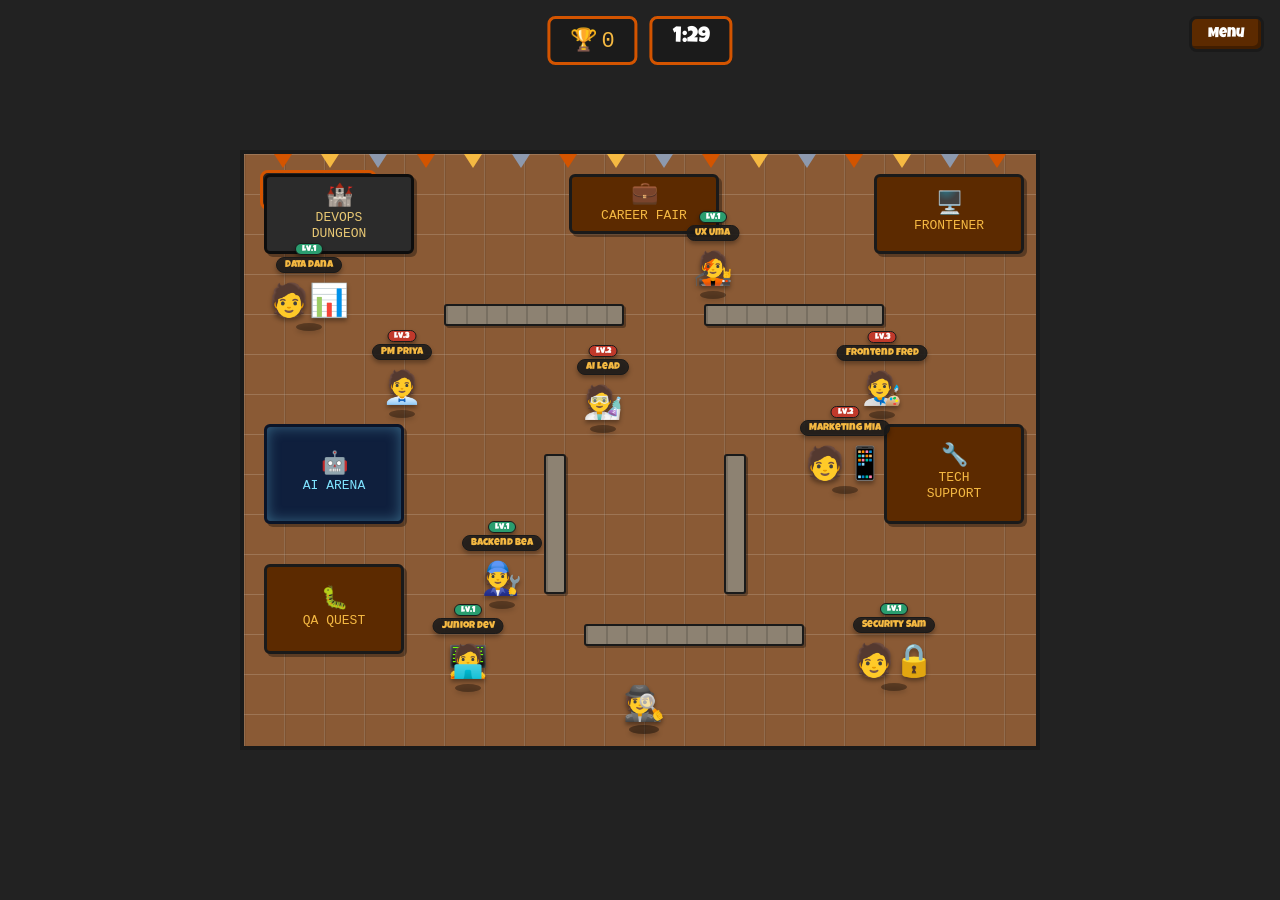
==== commit 57246ab6: "test" ====
--- a/game-code.html
+++ b/game-code.html
@@ -272,10 +272,32 @@
             white-space: nowrap;
         }
 
-        .npc.recruited,
-        .npc.rejected {
+        .npc-reco {
+            position: absolute;
+            top: -34px;
+            left: 50%;
+            transform: translateX(-50%);
+            font-size: 8px;
+            font-weight: bold;
+            padding: 1px 6px;
+            border-radius: 8px;
+            border: 1px solid var(--ink);
+            white-space: nowrap;
+            color: #fff;
+        }
+
+        .npc-reco.reco-ok { background: #2a9d6f; }
+        .npc-reco.reco-hard { background: #c0392b; }
+
+        .npc.recruited {
             opacity: 0.25;
             animation: none;
+        }
+
+        .npc.locked {
+            opacity: 0.5;
+            animation: none;
+            filter: grayscale(0.6) drop-shadow(0 3px 2px rgba(0, 0, 0, 0.35));
         }
 
         #player {
@@ -350,7 +372,7 @@
 
         .player-sprite {
             position: absolute;
-            bottom: 220px;
+            bottom: 200px;
             left: 70px;
             font-size: 80px;
             transform: scaleX(-1);
@@ -374,7 +396,7 @@
         }
 
         #player-status {
-            bottom: 230px;
+            bottom: 210px;
             right: 30px;
         }
 
@@ -414,12 +436,37 @@
         .hp-fill { background: #38b000; width: 100%; }
         .budget-fill { background: #0077b6; width: 100%; }
 
+        .candidate-speech {
+            position: absolute;
+            top: 70px;
+            right: 270px;
+            width: 220px;
+            background: #fff;
+            color: var(--ink);
+            border: 3px solid var(--ink);
+            border-radius: 10px;
+            padding: 10px 12px;
+            font-size: 12px;
+            font-style: italic;
+            line-height: 1.35;
+            box-shadow: 3px 3px 0 rgba(0, 0, 0, 0.3);
+        }
+
+        .candidate-speech::after {
+            content: '';
+            position: absolute;
+            bottom: -14px;
+            right: 40px;
+            border: 8px solid transparent;
+            border-top-color: #fff;
+        }
+
         #panel-container {
             position: absolute;
             bottom: 0;
             left: 0;
             width: 100%;
-            height: 210px;
+            height: 190px;
             background: var(--accent-dark);
             border-top: 4px solid var(--accent);
             display: flex;
@@ -452,7 +499,7 @@
             flex: 1;
             display: grid;
             grid-template-columns: 1fr 1fr;
-            grid-template-rows: repeat(3, 1fr);
+            grid-template-rows: 1fr 1fr;
             gap: 6px;
         }
 
@@ -489,13 +536,9 @@
             box-shadow: none;
         }
 
-        .btn-homeoffice { background-color: #c0392b; }
-        .btn-fruit { background-color: #f5b942; }
-        .btn-coffee { background-color: #6d4c2f; }
-        .btn-salary { background-color: #0077b6; }
-        .btn-car { background-color: #6a4caf; grid-column: span 2; }
         .btn-run { background-color: #555; }
         .btn-pitch { background-color: var(--accent); }
+        .btn-secondary { background-color: #555; }
     </style>
 </head>
 <body>
@@ -540,12 +583,14 @@
         <div class="bar-container">
             <div id="interest-bar" class="bar-fill interest-fill"></div>
         </div>
-        <div class="cand-meta" id="cand-meta">Wants $80k &middot; Talent 70&#9733; &middot; Attacks left: 3</div>
+        <div class="cand-meta" id="cand-meta">Wants $80k &middot; Talent 70&#9733; &middot; Attacks left: 4</div>
     </div>
 
     <div class="opponent-platform">
         <div class="opponent-sprite" id="opponent-sprite">&#129489;&#8205;&#128187;</div>
     </div>
+
+    <div id="candidate-speech" class="candidate-speech hidden pixel-font"></div>
 
     <!-- Recruiter (Bottom-Left) -->
     <div class="player-sprite">&#128100;&#128188;</div>
@@ -559,7 +604,7 @@
         <div class="bar-container">
             <div id="hp-bar" class="bar-fill hp-fill"></div>
         </div>
-        <div class="bar-label" style="margin-top:2px;">BUDGET: $<span id="budget-text">300</span>k</div>
+        <div class="bar-label" style="margin-top:2px;">BUDGET: $<span id="budget-text">250</span>k</div>
         <div class="bar-container">
             <div id="budget-bar" class="bar-fill budget-fill"></div>
         </div>
@@ -571,13 +616,8 @@
             <div id="dialogue-box">
                 What will<br>Recruiter Anna do?
             </div>
-            <div id="action-matrix">
-                <button class="gba-btn btn-fruit" id="btn-fruit" onclick="playMove('fruit')">FRUIT BASKET</button>
-                <button class="gba-btn btn-homeoffice" id="btn-homeoffice" onclick="playMove('homeoffice')">HOME-OFFICE</button>
-                <button class="gba-btn btn-coffee" id="btn-coffee" onclick="playMove('coffee')">COFFEE</button>
-                <button class="gba-btn btn-salary" id="btn-salary" onclick="playMove('salary')">SALARY +</button>
-                <button class="gba-btn btn-car" id="btn-car" onclick="playMove('car')" style="visibility: hidden;">COMPANY CAR</button>
-            </div>
+            <!-- Populated by JS from ATTACK_SETS, based on the recruiter's current level -->
+            <div id="action-matrix"></div>
         </div>
         <div class="decision-row">
             <button class="gba-btn btn-run pixel-font" id="btn-run" onclick="runAway()">&#127939; RUN</button>
@@ -718,6 +758,14 @@
         return 'Senior Specialist';
     }
 
+    // Maps a candidate's own seniority to the recruiter level you'd ideally want
+    // before approaching them — shown as a badge on the map so you can scout first.
+    function recommendedLevel(npc) {
+        if (npc.levelNum <= 4) return 1;
+        if (npc.levelNum === 5) return 2;
+        return 3;
+    }
+
     // Randomly place a fresh set of talents every time the game loads, each with
     // their own negotiation stats (level, salary expectation, interest, talent value)
     const chosenTalents = shuffle(TALENT_POOL).slice(0, NPC_COUNT);
@@ -734,7 +782,7 @@
             x: spot.x,
             y: spot.y,
             recruited: false,
-            rejected: false,
+            lockedUntil: 0,
 
             // Negotiation stats
             levelNum,
@@ -744,16 +792,21 @@
             offeredSalary: 50,
             baseTalent: randInt(55, 95),
             hireThreshold: 55 + (levelNum - 3) * 8,
-            attacksUsed: 0,
             aggression: 0,
-            affinities: {
-                fruit: randRange(0.6, 1.4),
-                homeoffice: Math.random() < 0.3 ? 0 : randRange(0.8, 1.6),
-                coffee: randRange(0.6, 1.4),
-                car: randRange(0.6, 1.5),
-            },
+            affinities: {},
         };
     });
+
+    // Lazily rolls (and caches) how much a candidate responds to a given benefit
+    // category — e.g. some candidates just don't care about remote work at all.
+    function getAffinity(npc, category) {
+        if (!(category in npc.affinities)) {
+            npc.affinities[category] = category === 'remote'
+                ? (Math.random() < 0.3 ? 0 : randRange(0.8, 1.6))
+                : randRange(0.6, 1.5);
+        }
+        return npc.affinities[category];
+    }
 
     const boothLayer = document.getElementById('booth-layer');
     BOOTHS.forEach((booth) => {
@@ -791,7 +844,8 @@
         el.id = npc.id;
         el.style.left = npc.x + 'px';
         el.style.top = npc.y + 'px';
-        el.innerHTML = `${npc.emoji}<span class="npc-label pixel-font">${npc.name}</span>`;
+        npc.recommendedLevel = recommendedLevel(npc);
+        el.innerHTML = `${npc.emoji}<span class="npc-reco pixel-font" id="${npc.id}-reco">Lv.${npc.recommendedLevel}</span><span class="npc-label pixel-font">${npc.name}</span>`;
         npcLayer.appendChild(el);
     });
 
@@ -803,10 +857,49 @@
     // ================================
     const recruiter = {
         energy: 100,
-        budget: 300,
-        maxBudget: 300,
+        budget: 250,
+        maxBudget: 250,
         level: 1,
         totalScore: 0,
+    };
+
+    // Colors the "recommended level" badges based on whether the recruiter currently
+    // meets or exceeds each candidate's suggested level (so it stays up to date as you level up/down).
+    function refreshRecoBadges() {
+        npcs.forEach((npc) => {
+            const badge = document.getElementById(npc.id + '-reco');
+            if (!badge) return;
+            badge.classList.toggle('reco-ok', recruiter.level >= npc.recommendedLevel);
+            badge.classList.toggle('reco-hard', recruiter.level < npc.recommendedLevel);
+        });
+    }
+    refreshRecoBadges();
+
+    function computeLevelFromScore(score) {
+        if (score >= 300) return 3;
+        if (score >= 150) return 2;
+        return 1;
+    }
+
+    const ATTACK_SETS = {
+        1: [
+            { id: 'salary', label: 'SALARY +5%', category: 'salary', pct: 5, color: '#0077b6' },
+            { id: 'coffee', label: 'COFFEE FLATRATE', category: 'coffee', base: 10, color: '#6d4c2f' },
+            { id: 'homeoffice', label: 'HOME-OFFICE', category: 'remote', base: 18, color: '#c0392b' },
+            { id: 'fruit', label: 'FRUIT BASKET', category: 'fruit', base: 6, color: '#f5b942' },
+        ],
+        2: [
+            { id: 'salary', label: 'SALARY +10%', category: 'salary', pct: 10, color: '#0077b6' },
+            { id: 'homeoffice_equip', label: 'HOME-OFFICE + GEAR', category: 'remote', base: 22, color: '#c0392b' },
+            { id: 'jobrad', label: 'JOBRAD', category: 'jobrad', base: 16, color: '#6d4c2f' },
+            { id: 'flexdays', label: 'FLEX DAYS', category: 'flexdays', base: 16, color: '#f5b942' },
+        ],
+        3: [
+            { id: 'salary', label: 'SALARY +20%', category: 'salary', pct: 20, color: '#0077b6' },
+            { id: 'wellpass', label: 'WELLPASS', category: 'wellpass', base: 24, color: '#6d4c2f' },
+            { id: 'companycar', label: 'COMPANY CAR', category: 'car', base: 28, cost: 20, color: '#6a4caf' },
+            { id: 'pto', label: '+5 DAYS PTO', category: 'pto', base: 24, color: '#f5b942' },
+        ],
     };
 
     // ================================
@@ -871,7 +964,7 @@
             <div class="score-line">${playerName} hired ${hiredCount} / ${npcs.length} talents &mdash; ${recruiter.totalScore} pts</div>
             <div class="overlay-actions">
                 <button class="gba-btn btn-pitch pixel-font" style="padding: 14px 28px; font-size: 16px;" onclick="location.reload()">Play Again</button>
-                <button class="gba-btn btn-homeoffice pixel-font" style="padding: 14px 28px; font-size: 16px;" onclick="location.href='index.html'">Start Screen</button>
+                <button class="gba-btn btn-secondary pixel-font" style="padding: 14px 28px; font-size: 16px;" onclick="location.href='index.html'">Start Screen</button>
             </div>
         `;
         document.body.appendChild(overlay);
@@ -903,7 +996,7 @@
         let closest = null;
         let closestDist = INTERACT_RANGE;
         for (const npc of npcs) {
-            if (npc.recruited || npc.rejected) continue;
+            if (npc.recruited || Date.now() < npc.lockedUntil) continue;
             const dist = Math.hypot(player.x - npc.x, player.y - npc.y);
             if (dist < closestDist) {
                 closest = npc;
@@ -956,47 +1049,74 @@
     // ================================
     // Logic/Middleware: negotiation ("battle") screen
     // ================================
-    const MAX_ATTACKS = 3;
     let activeNpc = null;
-
-    const REACTIONS = {
-        big: ["That really impressed them!", "Their eyes lit up!", "Huge win — much more interested now!"],
-        small: ["They seem a bit more interested.", "Nice, that helped a little.", "Slight uptick in interest."],
-        none: ["Meh, they weren't fazed.", "They shrugged it off.", "Not much of a reaction."],
-        negative: ["A competitor just offered them more — interest dropped!", "They seem put off by that.", "That offer landed awkwardly."],
+    let usedAttacks = new Set();
+
+    // Candidate-side speech: first-person reactions, quoted in a speech bubble
+    const QUOTES = {
+        big: ["Wow, that's amazing!", "Okay, I'm seriously impressed!", "Now THAT gets my attention!"],
+        small: ["Hmm, that's nice.", "Okay, that helps a little.", "Interesting... tell me more."],
+        none: ["Meh, I've heard better.", "That doesn't really move the needle for me.", "I'm not that fussed about it, honestly."],
+        negative: ["Actually, another company just offered me more...", "Hmm, that's a bit off-putting.", "I'm not sure that helps your case."],
+        indifferent: ["I honestly don't care about that.", "Not really my thing, but thanks I guess."],
+        hired: ["Deal! I'm excited to get started!", "You've got yourself a new hire!", "Alright, let's do this!"],
+        rejected: ["Sorry, it's just not enough for me.", "I don't think this is the right fit.", "I'll have to pass on this one."],
+        fled: ["Oh... okay, maybe another time.", "Guess I'll keep looking around."],
     };
 
-    function pickReaction(delta) {
-        let pool;
-        if (delta < 0) pool = REACTIONS.negative;
-        else if (delta >= 15) pool = REACTIONS.big;
-        else if (delta >= 5) pool = REACTIONS.small;
-        else pool = REACTIONS.none;
+    function pickQuote(pool) {
         return pool[randInt(0, pool.length - 1)];
+    }
+
+    function showSpeech(text) {
+        const bubble = document.getElementById('candidate-speech');
+        bubble.textContent = `"${text}"`;
+        bubble.classList.remove('hidden');
+    }
+
+    function hideSpeech() {
+        document.getElementById('candidate-speech').classList.add('hidden');
     }
 
     function applyInterest(npc, delta) {
         npc.interest = Math.max(0, Math.min(100, npc.interest + delta));
     }
 
+    function renderActionMatrix() {
+        const matrix = document.getElementById('action-matrix');
+        matrix.innerHTML = '';
+        ATTACK_SETS[recruiter.level].forEach((attack) => {
+            const btn = document.createElement('button');
+            btn.className = 'gba-btn';
+            btn.id = 'btn-' + attack.id;
+            btn.textContent = attack.label;
+            btn.style.backgroundColor = attack.color;
+            btn.onclick = () => playMove(attack.id);
+            matrix.appendChild(btn);
+        });
+    }
+
     function startBattle(npc) {
+        if (gameOver) return;
         inBattle = true;
         activeNpc = npc;
+        usedAttacks = new Set();
+        hideSpeech();
 
         document.getElementById('cand-name').textContent = npc.name.toUpperCase();
-        document.getElementById('cand-level').textContent = `Lv.${npc.levelNum} · ${npc.levelTitle}`;
+        document.getElementById('cand-level').textContent = `Lv.${npc.levelNum} · ${npc.levelTitle} · Reco. Lv.${npc.recommendedLevel}`;
         document.getElementById('opponent-sprite').innerHTML = npc.emoji;
         document.getElementById('dialogue-box').innerHTML =
             `${npc.name} wants $${npc.salaryExpectation}k.<br>Needs ~${npc.hireThreshold}% interest to accept a pitch.`;
 
-        document.getElementById('btn-car').style.visibility = recruiter.level >= 2 ? 'visible' : 'hidden';
-
+        renderActionMatrix();
         updateUI();
         worldScreen.classList.add('hidden');
         gbaScreen.classList.remove('hidden');
     }
 
     function endBattle(recruited) {
+        if (gameOver) return;
         inBattle = false;
         if (recruited && activeNpc) {
             document.getElementById(activeNpc.id).classList.add('recruited');
@@ -1007,6 +1127,7 @@
         activeNpc = null;
         currentTarget = null;
         promptEl.classList.add('hidden');
+        hideSpeech();
 
         gbaScreen.classList.add('hidden');
         worldScreen.classList.remove('hidden');
@@ -1014,11 +1135,13 @@
 
     function updateUI() {
         const npc = activeNpc;
+        const attackSet = ATTACK_SETS[recruiter.level];
+
         if (npc) {
             document.getElementById('interest-bar').style.width = npc.interest + '%';
             document.getElementById('interest-text').textContent = npc.interest + '%';
             document.getElementById('cand-meta').textContent =
-                `Wants $${npc.salaryExpectation}k (offered $${npc.offeredSalary}k) · Talent ${npc.baseTalent}★ · Attacks left: ${MAX_ATTACKS - npc.attacksUsed}`;
+                `Wants $${npc.salaryExpectation}k (offered $${npc.offeredSalary}k) · Talent ${npc.baseTalent}★ · Attacks left: ${attackSet.length - usedAttacks.size}`;
         }
 
         document.getElementById('hp-bar').style.width = recruiter.energy + '%';
@@ -1027,50 +1150,47 @@
         document.getElementById('budget-text').innerText = recruiter.budget;
         document.getElementById('recruiter-level').textContent = `♀ Lv.${recruiter.level}`;
 
-        const attacksLeft = npc ? MAX_ATTACKS - npc.attacksUsed : 0;
-        ['btn-fruit', 'btn-homeoffice', 'btn-coffee', 'btn-salary', 'btn-car'].forEach((id) => {
-            document.getElementById(id).disabled = attacksLeft <= 0;
+        attackSet.forEach((attack) => {
+            const btn = document.getElementById('btn-' + attack.id);
+            if (btn) btn.disabled = usedAttacks.has(attack.id);
         });
     }
 
-    function useAttack(npc, kind) {
+    function useAttack(npc, attack) {
         let delta = 0;
-        let note = '';
-
-        if (kind === 'fruit') {
-            delta = Math.round((6 + randRange(-3, 3)) * npc.affinities.fruit);
-        } else if (kind === 'homeoffice') {
-            if (npc.affinities.homeoffice === 0) {
-                delta = 0;
-                note = `${npc.name} doesn't care about remote work.<br>`;
-            } else {
-                delta = Math.round((18 + randRange(-4, 4)) * npc.affinities.homeoffice);
-            }
-        } else if (kind === 'coffee') {
-            delta = Math.round((10 + randRange(-4, 4)) * npc.affinities.coffee);
-            recruiter.energy = Math.min(100, recruiter.energy + 5);
-        } else if (kind === 'salary') {
-            const pct = randInt(5, 20);
-            const raise = Math.round(npc.salaryExpectation * (pct / 100));
-            const affordable = Math.min(raise, Math.max(0, recruiter.budget));
-            const newOffered = Math.min(npc.salaryExpectation, npc.offeredSalary + affordable);
+        let systemNote = '';
+        let quote;
+
+        if (attack.category === 'salary') {
+            const raise = Math.round(npc.salaryExpectation * (attack.pct / 100));
+            const newOffered = Math.min(npc.salaryExpectation, npc.offeredSalary + raise);
             const actualRaise = newOffered - npc.offeredSalary;
             npc.offeredSalary = newOffered;
-            recruiter.budget = Math.max(0, recruiter.budget - actualRaise);
             npc.aggression += 1;
-            delta = actualRaise > 0 ? Math.round(pct * 1.3) : 0;
-            note = actualRaise > 0
-                ? `Raised the offer by $${actualRaise}k (+${pct}%).<br>`
-                : `Not enough budget left to raise the offer.<br>`;
-        } else if (kind === 'car') {
-            const cost = 15;
-            if (recruiter.budget >= cost) {
-                recruiter.budget -= cost;
-                delta = Math.round((25 + randRange(-5, 5)) * npc.affinities.car);
+            delta = actualRaise > 0 ? Math.round(attack.pct * 1.3) : 0;
+            systemNote = actualRaise > 0
+                ? `Raised the offer by $${actualRaise}k (+${attack.pct}%). Offer now $${newOffered}k.`
+                : `They're already offered their full expectation.`;
+        } else {
+            if (attack.category === 'remote' && getAffinity(npc, 'remote') === 0) {
+                delta = 0;
+                quote = pickQuote(QUOTES.indifferent);
             } else {
-                delta = 0;
-                note = `Not enough budget for a company car.<br>`;
+                if (attack.cost) {
+                    if (recruiter.budget < attack.cost) {
+                        systemNote = `Not enough budget for ${attack.label.toLowerCase()}.`;
+                        updateUI();
+                        return { systemNote, quote: pickQuote(QUOTES.none) };
+                    }
+                    recruiter.budget -= attack.cost;
+                }
+                const affinity = getAffinity(npc, attack.category);
+                delta = Math.round((attack.base + randRange(-attack.base * 0.2, attack.base * 0.2)) * affinity);
             }
+            if (attack.category === 'coffee') {
+                recruiter.energy = Math.min(100, recruiter.energy + 5);
+            }
+            systemNote = `Used ${attack.label}.`;
         }
 
         // Occasionally a rival offer chips away at interest, regardless of the attack used
@@ -1079,21 +1199,34 @@
         }
 
         applyInterest(npc, delta);
-        npc.attacksUsed += 1;
-
-        return note + pickReaction(delta);
-    }
-
-    function playMove(move) {
+
+        if (!quote) {
+            if (delta < 0) quote = pickQuote(QUOTES.negative);
+            else if (delta >= 15) quote = pickQuote(QUOTES.big);
+            else if (delta >= 5) quote = pickQuote(QUOTES.small);
+            else quote = pickQuote(QUOTES.none);
+        }
+
+        return { systemNote, quote };
+    }
+
+    function playMove(attackId) {
+        if (gameOver) return;
         const npc = activeNpc;
-        if (!npc || npc.attacksUsed >= MAX_ATTACKS) return;
-
-        const dialog = document.getElementById('dialogue-box');
-        dialog.innerHTML = useAttack(npc, move);
+        if (!npc || usedAttacks.has(attackId)) return;
+
+        const attack = ATTACK_SETS[recruiter.level].find((a) => a.id === attackId);
+        if (!attack) return;
+
+        usedAttacks.add(attackId);
+        const result = useAttack(npc, attack);
+        document.getElementById('dialogue-box').textContent = result.systemNote;
+        showSpeech(result.quote);
         updateUI();
     }
 
     function pitchJob() {
+        if (gameOver) return;
         const npc = activeNpc;
         if (!npc) return;
 
@@ -1103,26 +1236,48 @@
             const fitMultiplier = Math.max(0.55, 1 - npc.aggression * 0.12);
             const finalScore = Math.round(npc.baseTalent * fitMultiplier);
             recruiter.totalScore += finalScore;
-            recruiter.level += 1;
-
-            dialog.innerHTML = `Gotcha! ${npc.name} was hired!<br>+${finalScore} pts &middot; LEVEL UP! You're now Lv.${recruiter.level}`;
+            recruiter.budget = Math.max(0, recruiter.budget - npc.offeredSalary);
+
+            const newLevel = computeLevelFromScore(recruiter.totalScore);
+            const leveledUp = newLevel > recruiter.level;
+            if (leveledUp) {
+                recruiter.level = newLevel;
+                refreshRecoBadges();
+            }
+
+            dialog.innerHTML = `Gotcha! ${npc.name} was hired!<br>+${finalScore} pts &middot; -$${npc.offeredSalary}k budget` +
+                (leveledUp ? `<br>LEVEL UP! You're now Lv.${recruiter.level}` : '');
+            showSpeech(pickQuote(QUOTES.hired));
             updateUI();
             setTimeout(() => endBattle(true), 1800);
         } else {
             recruiter.energy = Math.max(0, recruiter.energy - 20);
-            npc.rejected = true;
-            document.getElementById(npc.id).classList.add('rejected');
-
-            dialog.innerHTML = `${npc.name} turned down the offer.<br>Not enough interest to close the deal.`;
+            let levelDownNote = '';
+
+            if (recruiter.energy <= 0) {
+                recruiter.energy = 100;
+                recruiter.level = Math.max(1, recruiter.level - 1);
+                refreshRecoBadges();
+                levelDownNote = `<br>Burned out! You dropped to Lv.${recruiter.level} (energy refilled).`;
+            }
+
+            npc.lockedUntil = Date.now() + 5000;
+            const npcEl = document.getElementById(npc.id);
+            npcEl.classList.add('locked');
+            setTimeout(() => npcEl.classList.remove('locked'), 5000);
+
+            dialog.innerHTML = `${npc.name} turned down the offer.<br>Not enough interest to close the deal.${levelDownNote}`;
+            showSpeech(pickQuote(QUOTES.rejected));
             updateUI();
             setTimeout(() => endBattle(false), 1800);
         }
     }
 
     function runAway() {
-        if (!activeNpc) return;
+        if (gameOver || !activeNpc) return;
         document.getElementById('dialogue-box').innerHTML = `You stepped away from the negotiation.`;
-        setTimeout(() => endBattle(false), 600);
+        showSpeech(pickQuote(QUOTES.fled));
+        setTimeout(() => endBattle(false), 900);
     }
 </script>
 </body>
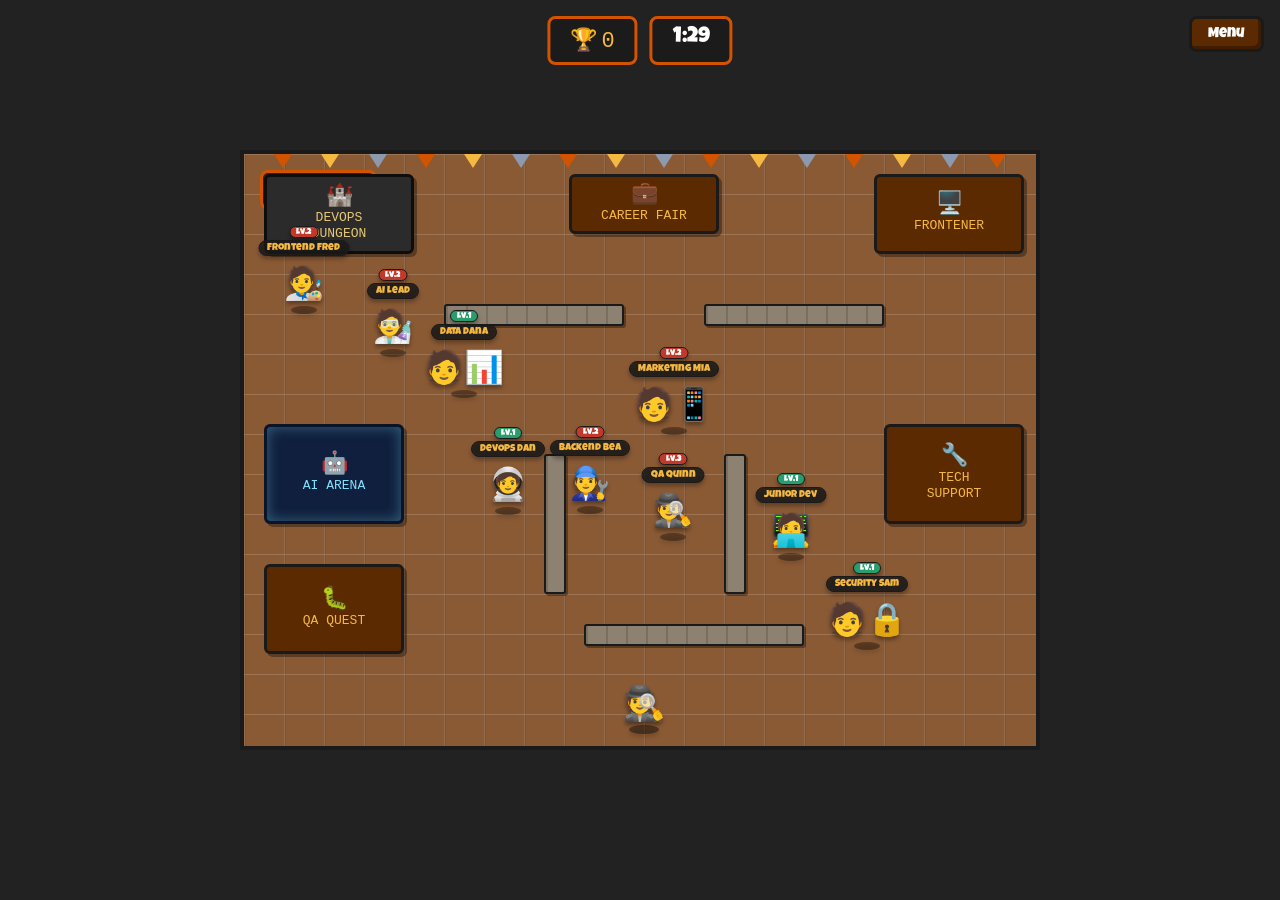
==== commit 49a4d501: "t" ====
--- a/game-code.html
+++ b/game-code.html
@@ -775,6 +775,17 @@
         placedSpots.push(spot);
 
         const levelNum = randInt(3, 6);
+
+        // Junior/entry-level candidates (Lv.1 recommended) are usually easier to
+        // close, but not always — keeps some variety instead of a guaranteed freebie.
+        const isEasyJunior = levelNum <= 4 && Math.random() < 0.6;
+        let hireThreshold = 55 + (levelNum - 3) * 8;
+        let interest = randInt(10, 60);
+        if (isEasyJunior) {
+            hireThreshold = Math.max(30, hireThreshold - randInt(10, 20));
+            interest = Math.min(70, interest + randInt(10, 20));
+        }
+
         return {
             id: 'npc-' + i,
             name: talent.name,
@@ -787,11 +798,11 @@
             // Negotiation stats
             levelNum,
             levelTitle: levelTitle(levelNum),
-            interest: randInt(10, 60),
+            interest,
             salaryExpectation: [60, 70, 80, 90, 100][randInt(0, 4)],
             offeredSalary: 50,
             baseTalent: randInt(55, 95),
-            hireThreshold: 55 + (levelNum - 3) * 8,
+            hireThreshold,
             aggression: 0,
             affinities: {},
         };
@@ -876,8 +887,8 @@
     refreshRecoBadges();
 
     function computeLevelFromScore(score) {
-        if (score >= 300) return 3;
-        if (score >= 150) return 2;
+        if (score >= 200) return 3;
+        if (score >= 100) return 2;
         return 1;
     }
 
